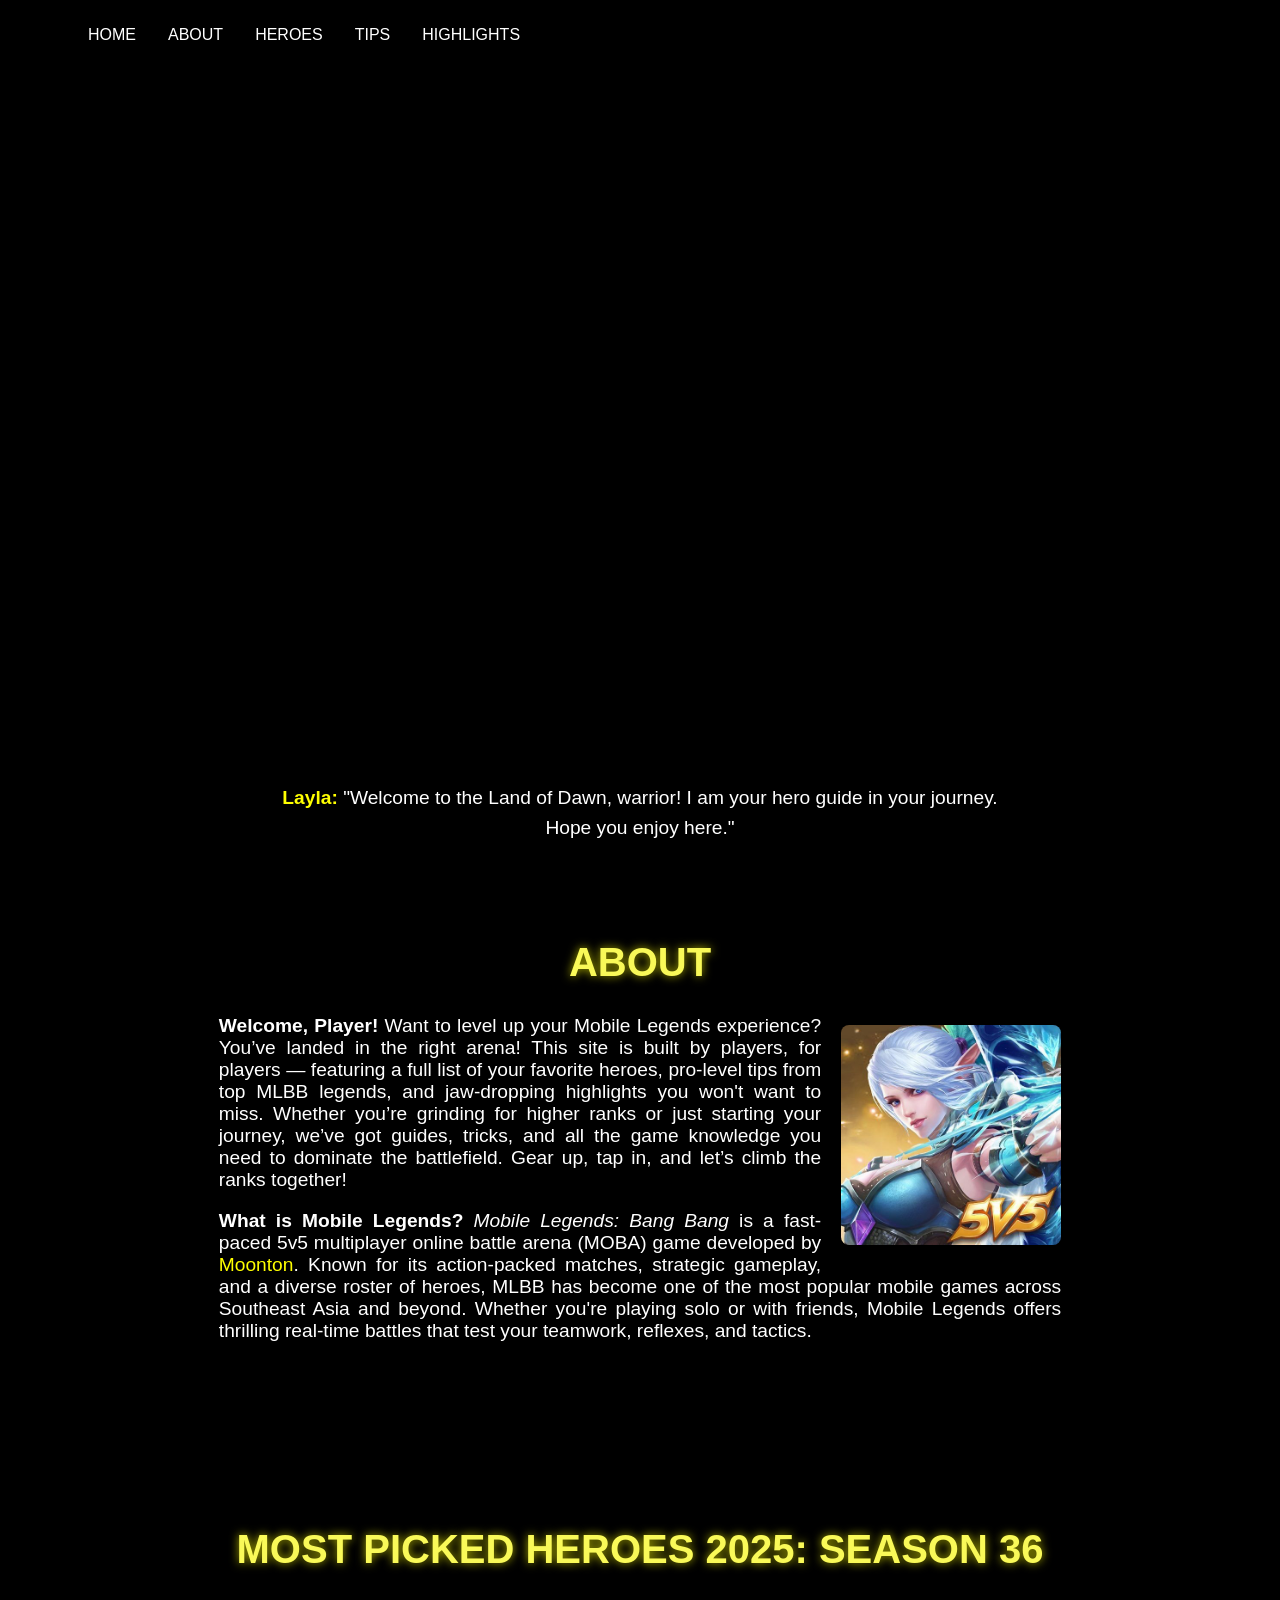
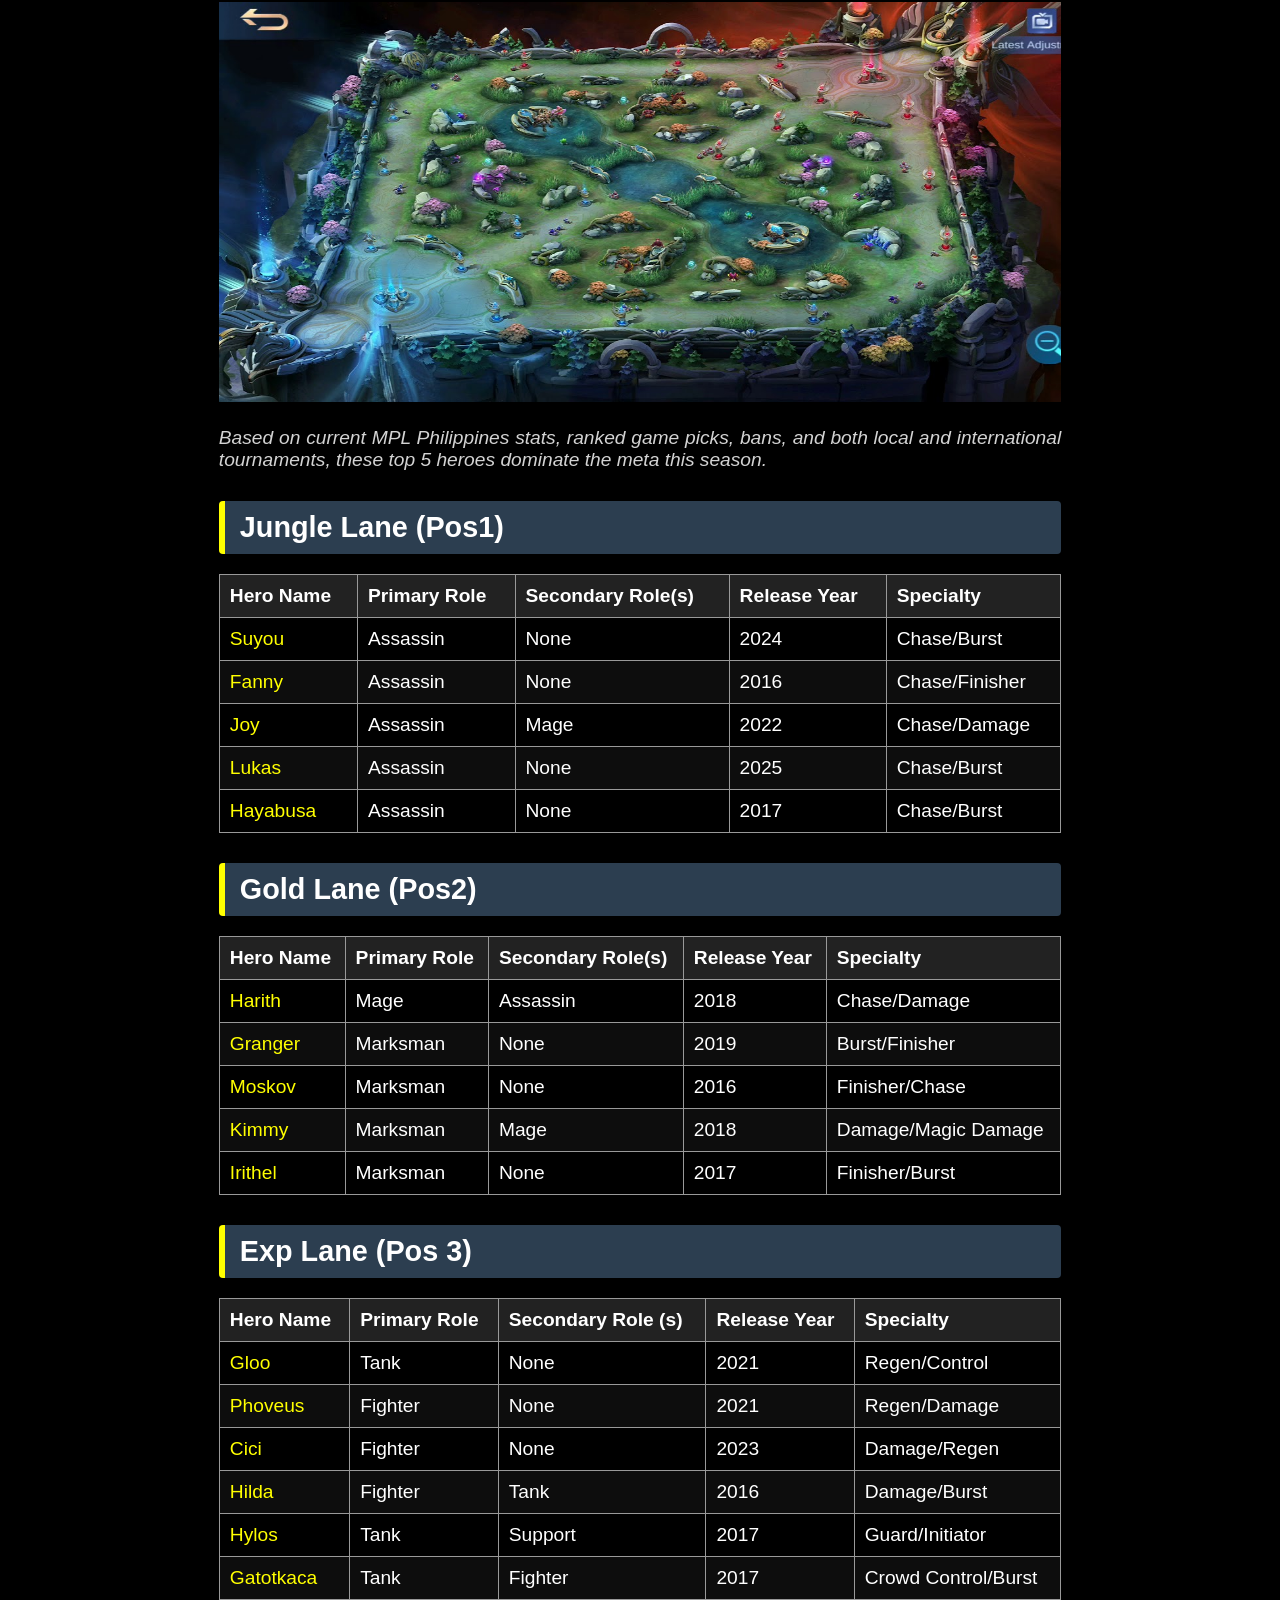
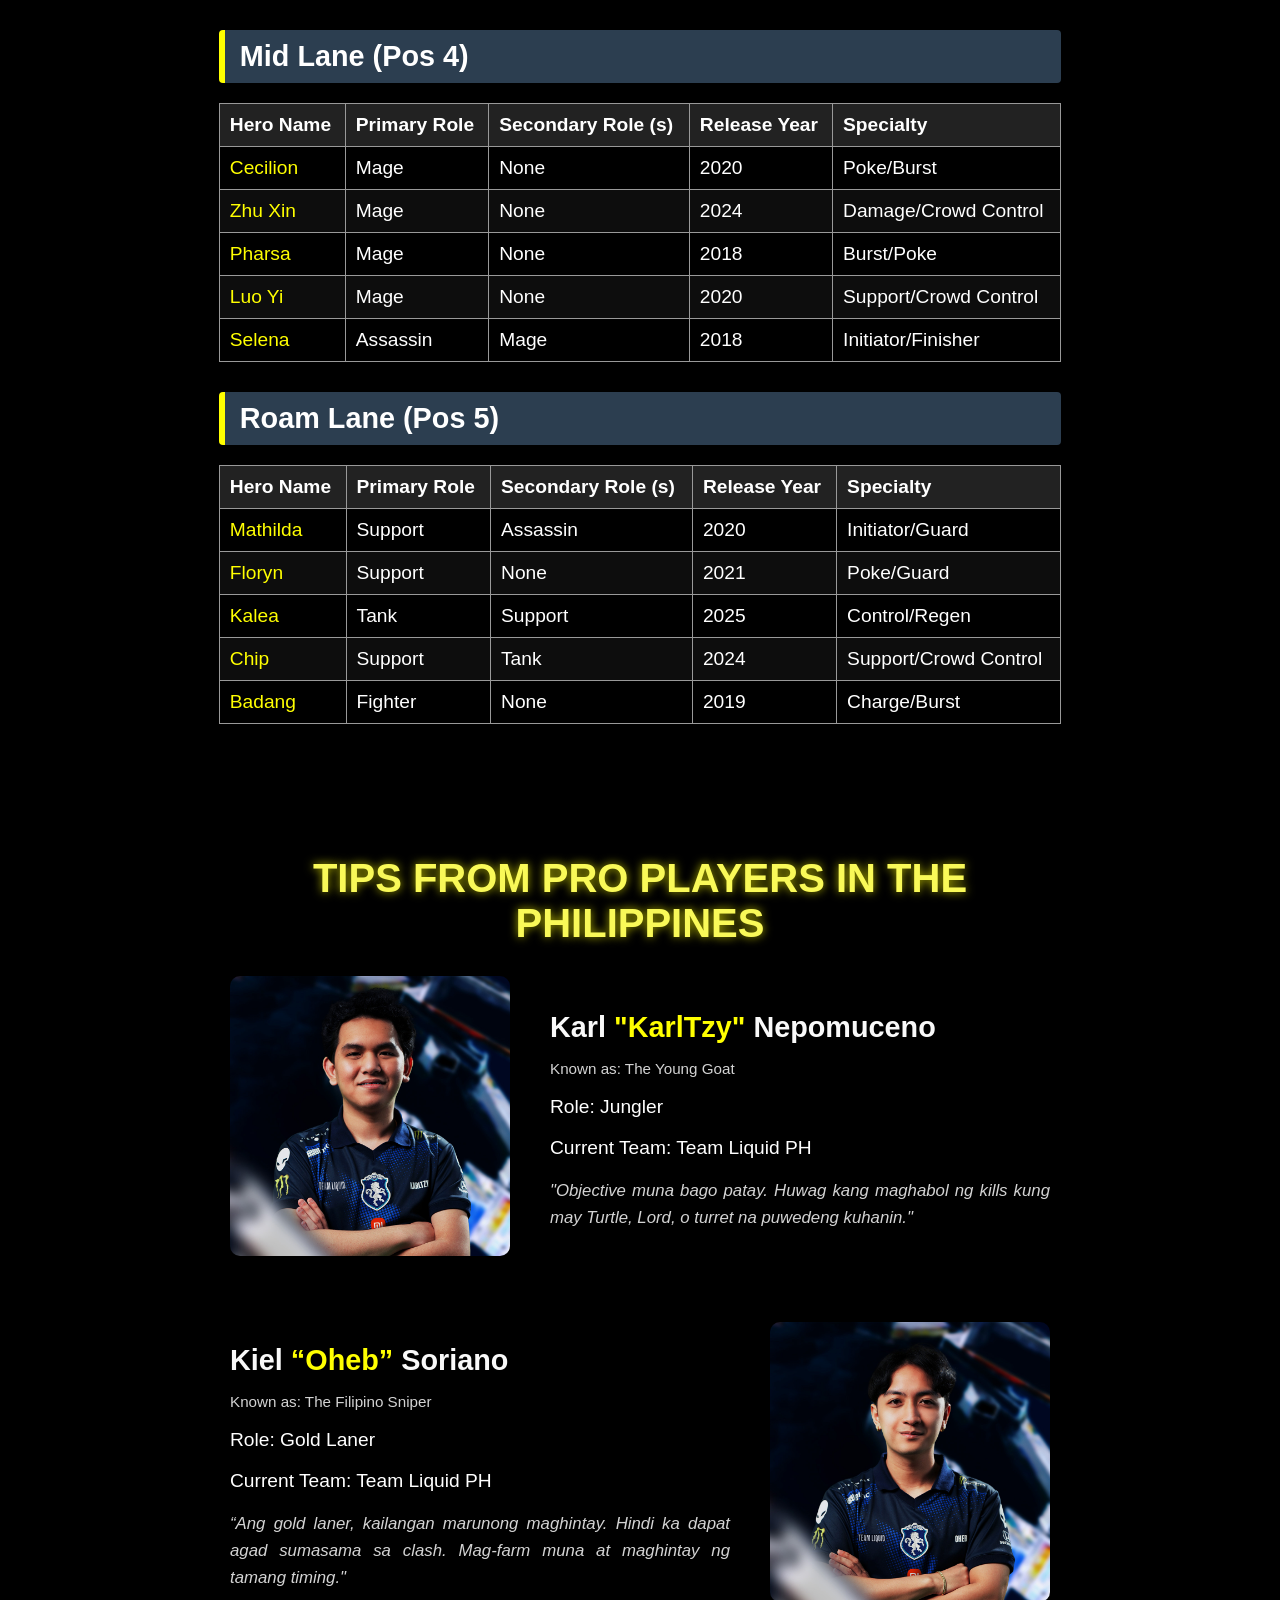
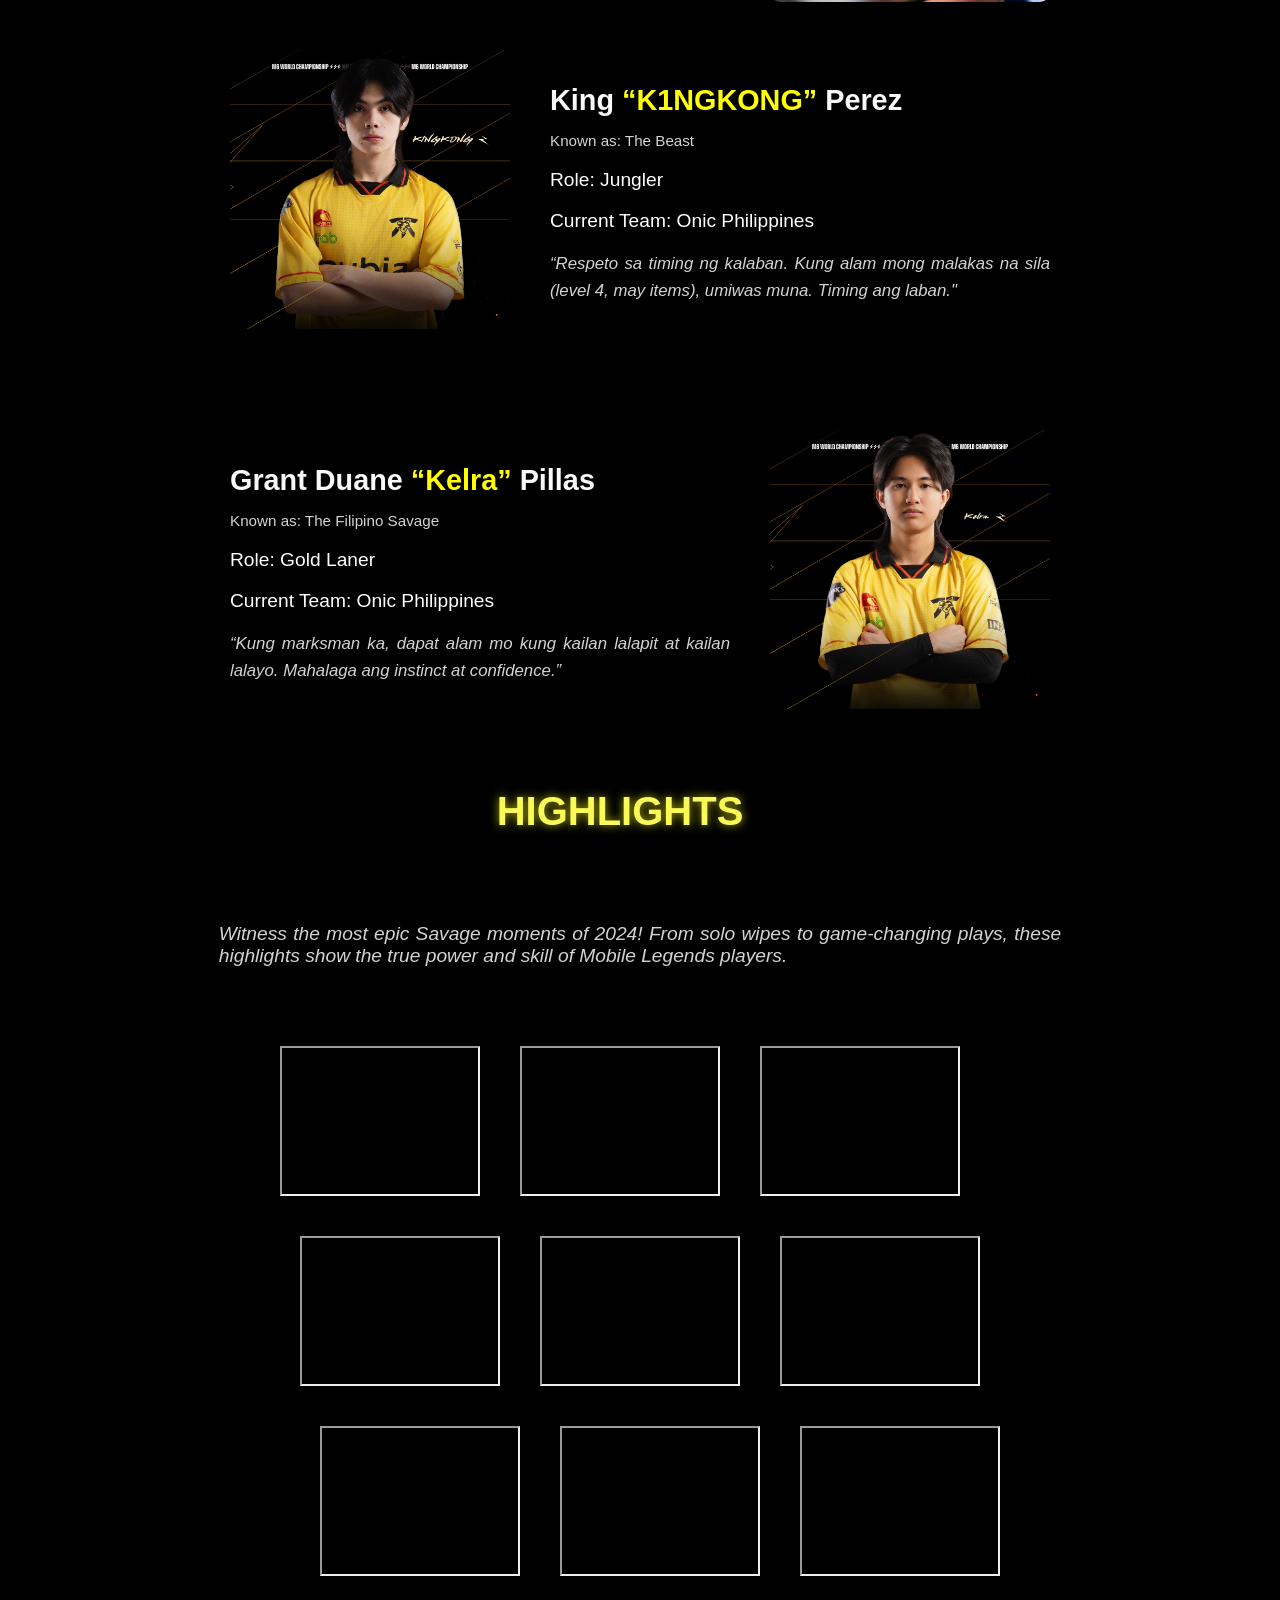
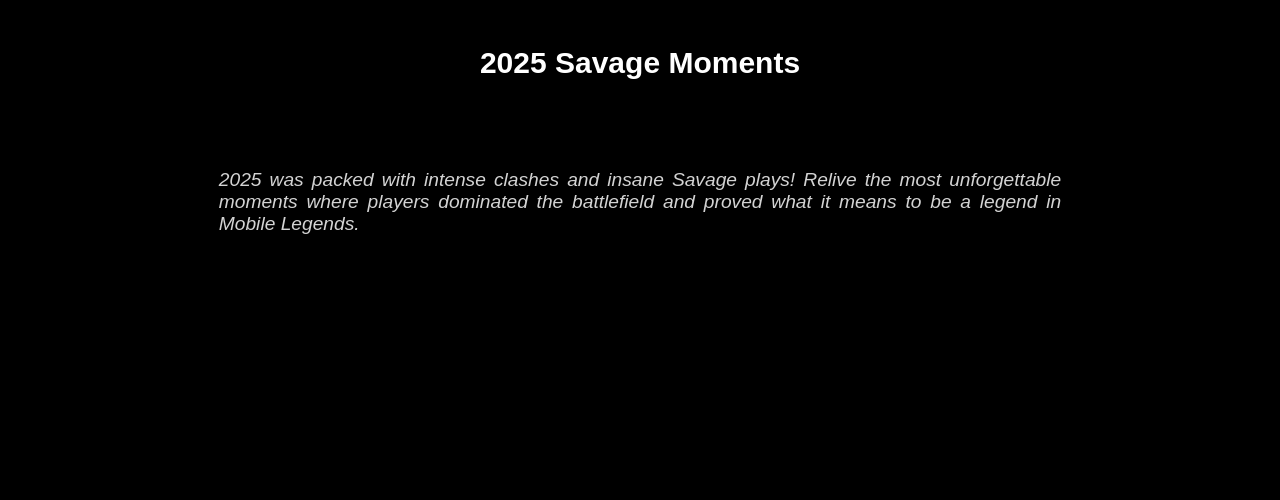
==== txt.html @ ee828324 "first commit" ====
<!DOCTYPE html>
  <html>
    <head>
        <title>MLBB FANWEB</title>
        <link rel="stylesheet" href="styles.css"/>
    </head>

</header>
<nav class="navbar">
  <div class="nav-container">
    
 
    <ul class="nav-links">
      <li><a href="#home">HOME</a></li>
      <li><a href="#about">ABOUT</a></li>
      <li><a href="#heroes">HEROES</a></li>
      <li><a href="#tips">TIPS</a></li>
      <li><a href="#highlights">HIGHLIGHTS</a></li>
    </ul>
  </div>
</nav>
</header>

    <body>
        
        <section id="home">
  <video autoplay muted loop id="bg-video">
    <source src="layla-mobile-legends.960x540.mp4" type="video/mp4">
  </video>

  <div class="layla-message">
      <p><strong>Layla:</strong> "Welcome to the Land of Dawn, warrior! I am your hero guide in your journey. Hope you enjoy here."</p>
    </div>
  </div>
</section>

        <section class="content-section container" id="about">
            <h2 class="section-header">ABOUT</h2>
            <p>
                <b>Welcome, Player!</b> Want to level up your Mobile Legends experience? 
                <img class="ml-logo" src="mllogo.jpg" alt="Logo">
                You’ve landed in the right arena! This site is built by players, for players — featuring a full list of your favorite heroes, pro-level tips from top MLBB legends,
                and jaw-dropping highlights you won't want to miss. Whether you’re grinding for higher ranks or just starting your journey, we’ve got guides, tricks, and all the game knowledge
                you need to dominate the battlefield. Gear up, tap in, and let’s climb the ranks together!
            </p>   

            <p>
                <b>What is Mobile Legends?</b> <em>Mobile Legends: Bang Bang</em> is a fast-paced 5v5 multiplayer online battle arena (MOBA) game developed by
                <a href="https://www.moonton.com/" target="_blank">Moonton</a>. Known for its action-packed matches, strategic gameplay, and a diverse roster of heroes, MLBB has become one of the most popular mobile games across Southeast Asia and beyond. Whether you're playing solo or with friends, Mobile Legends offers thrilling real-time battles that test your teamwork, reflexes, and tactics.
            </p>
        </section>

        <br>
       <br>
        <br>
        <br>
        <br>
        <br>
        <br>

          <section class="content-section container" id="heroes">
        <h2 class="section-header">Most Picked Heroes 2025: Season 36</h2>
        <img class="map-image" src="mlmap.jpg" alt="MLMAP">
        <p class="caption">Based on current MPL Philippines stats, ranked game picks, bans, and both local and international tournaments, these top 5 heroes dominate the meta this season.</p>

        <div class="lane-title">Jungle Lane (Pos1)</div>
        <table class="heroes-table">
            <thead>
                <tr>
                    <th>Hero Name</th>
                    <th>Primary Role</th>
                    <th>Secondary Role(s)</th>
                    <th>Release Year</th>
                    <th>Specialty</th>
                </tr>
            </thead>
            <tbody>
                <tr>
                    <td><a href="https://mobile-legends.fandom.com/wiki/Suyou" target="_blank">Suyou</a></td>
                    <td>Assassin</td>
                    <td>None</td>
                    <td>2024</td>
                    <td>Chase/Burst</td>
                </tr>
                <tr>
                    <td><a href="https://mobile-legends.fandom.com/wiki/Fanny" target="_blank">Fanny</a></td>
                    <td>Assassin</td>
                    <td>None</td>
                    <td>2016</td>
                    <td>Chase/Finisher</td>
                </tr>
                <tr>
                    <td><a href="https://mobile-legends.fandom.com/wiki/Joy" target="_blank">Joy</a></td>
                    <td>Assassin</td>
                    <td>Mage</td>
                    <td>2022</td>
                    <td>Chase/Damage</td>
                </tr>
                <tr>
                    <td><a href="https://mobile-legends.fandom.com/wiki/Ling" target="_blank">Lukas</a></td>
                    <td>Assassin</td>
                    <td>None</td>
                    <td>2025</td>
                    <td>Chase/Burst</td>
                </tr>
                <tr>
                    <td><a href="https://mobile-legends.fandom.com/wiki/Hayabusa" target="_blank">Hayabusa</a></td>
                    <td>Assassin</td>
                    <td>None</td>
                    <td>2017</td>
                    <td>Chase/Burst</td>
                </tr>
            </tbody>
        </table>

    <div class="container"></div>
    <div class="lane-title">Gold Lane (Pos2)</div>
    <table class="heroes-table">
    <thead>
        <tr>
            <th>Hero Name</th>
            <th>Primary Role</th>
            <th>Secondary Role(s)</th>
            <th>Release Year</th>
            <th>Specialty</th>
        </tr>
    </thead>
    <tbody>
        <tr>
            <td><a href="https://mobile-legends.fandom.com/wiki/Harith" target="_blank">Harith</a></td>
            <td>Mage</td>
            <td>Assassin</td>
            <td>2018</td>
            <td>Chase/Damage</td>
        </tr>
        <tr>
            <td><a href="https://mobile-legends.fandom.com/wiki/Granger" target="_blank">Granger</a></td>
            <td>Marksman</td>
            <td>None</td>
            <td>2019</td>
            <td>Burst/Finisher</td>
        </tr>
        <tr>
            <td><a href="https://mobile-legends.fandom.com/wiki/Moskov" target="_blank">Moskov</a></td>
            <td>Marksman</td>
            <td>None</td>
            <td>2016</td>
            <td>Finisher/Chase</td>
        </tr>
        <tr>
            <td><a href="https://mobile-legends.fandom.com/wiki/Kimmy" target="_blank">Kimmy</a></td>
            <td>Marksman</td>
            <td>Mage</td>
            <td>2018</td>
            <td>Damage/Magic Damage</td>
        </tr>
        <tr>
            <td><a href="https://mobile-legends.fandom.com/wiki/Irithel" target="_blank">Irithel</a></td>
            <td>Marksman</td>
            <td>None</td>
            <td>2017</td>
            <td>Finisher/Burst</td>
        </tr>
    </tbody>
    </table>

    <div class="container"></div>
    <div class="lane-title">Exp Lane (Pos 3)</div>
    <table class="heroes-table">
      <thead>
        <tr>
          <th>Hero Name</th>
          <th>Primary Role</th>
          <th>Secondary Role (s)</th>
          <th>Release Year</th>
          <th>Specialty</th>
        </tr>
      </thead>
      <tbody>
    <tr>
      <td><a href="https://mobile-legends.fandom.com/wiki/Gloo" target="_blank">Gloo</a></td>
      <td>Tank</td>
      <td>None</td>
      <td>2021</td>
      <td>Regen/Control</td>
    </tr>
    <tr>
      <td><a href="https://mobile-legends.fandom.com/wiki/Phoveus" target="_blank">Phoveus</a></td>
      <td>Fighter</td>
      <td>None</td>
      <td>2021</td>
      <td>Regen/Damage</td>
    </tr>
    <tr>
      <td><a href="https://mobile-legends.fandom.com/wiki/Cici" target="_blank">Cici</a></td>
      <td>Fighter</td>
      <td>None</td>
      <td>2023</td>
      <td>Damage/Regen</td>
    </tr>
    <tr>
      <td><a href="https://mobile-legends.fandom.com/wiki/Hilda" target="_blank">Hilda</a></td>
      <td>Fighter</td>
      <td>Tank</td>
      <td>2016</td>
      <td>Damage/Burst</td>
    </tr>
    <tr>
      <td><a href="https://mobile-legends.fandom.com/wiki/Hylos" target="_blank">Hylos</a></td>
      <td>Tank</td>
      <td>Support</td>
      <td>2017</td>
      <td>Guard/Initiator</td>
    </tr>
    <tr>
      <td><a href="https://mobile-legends.fandom.com/wiki/Gatotkaca" target="_blank">Gatotkaca</a></td>
      <td>Tank</td>
      <td>Fighter</td>
      <td>2017</td>
      <td>Crowd Control/Burst</td>
    </tr>
  </tbody>
  </table>

  <div clas="container"></div>
  <div class="lane-title">Mid Lane (Pos 4)</div>
    <table class="heroes-table">
    <thead>
        <tr>
          <th>Hero Name</th>
          <th>Primary Role</th>
          <th>Secondary Role (s)</th>
          <th>Release Year</th>
          <th>Specialty</th>
        </tr>
      </thead>
      <tbody>
    <tr>
      <td><a href="https://mobile-legends.fandom.com/wiki/Cecilion" target="_blank">Cecilion</a></td>
      <td>Mage</td>
      <td>None</td>
      <td>2020</td>
      <td>Poke/Burst</td>
    <tr>
        <td><a href="https://mobile-legends.fandom.com/wiki/Zhu Xin" target="_blank">Zhu Xin</a></td>
        <td>Mage</td>
        <td>None</td>
        <td>2024</td>
        <td>Damage/Crowd Control</td>
    </tr>
    <tr>
        <td><a href="https://mobile-legends.fandom.com/wiki/Pharsa" target="_blank">Pharsa</a></td>
        <td>Mage</td>
        <td>None</td>
        <td>2018</td>
        <td>Burst/Poke</td>
    </tr>
    <tr>
        <td><a href="https://mobile-legends.fandom.com/wiki/Luo Yi" target="_blank">Luo Yi</a></td>
        <td>Mage</td>
        <td>None</td>
        <td>2020</td>
        <td>Support/Crowd Control</td>
    </tr>
    <tr>
        <td><a href="https://mobile-legends.fandom.com/wiki/Selena" target="_blank">Selena</a></td>
        <td>Assassin</td>
        <td>Mage</td>
        <td>2018</td>
        <td>Initiator/Finisher</td>
    </tr>
 </tbody>
  </table>

     <div clas="container"></div>
  <div class="lane-title">Roam Lane (Pos 5)</div>
    <table class="heroes-table">
    <thead>
        <tr>
          <th>Hero Name</th>
          <th>Primary Role</th>
          <th>Secondary Role (s)</th>
          <th>Release Year</th>
          <th>Specialty</th>
        </tr>
      </thead>
      <tbody>
    <tr>
            <td><a href="https://mobile-legends.fandom.com/wiki/Mathilda" target="_blank">Mathilda</a></td>
            <td>Support</td>
            <td>Assassin</td>
            <td>2020</td>
            <td>Initiator/Guard</td>
        </tr>
        <tr>
            <td><a href="https://mobile-legends.fandom.com/wiki/Floryn" target="_blank">Floryn</a></td>
            <td>Support</td>
            <td>None</td>
            <td>2021</td>
            <td>Poke/Guard</td>
        </tr>
        <tr>
            <td><a href="https://mobile-legends.fandom.com/wiki/Kalea" target="_blank">Kalea</a></td>
            <td>Tank</td>
            <td>Support</td>
            <td>2025</td>
            <td>Control/Regen</td>
        </tr>
        <tr>
            <td><a href="https://mobile-legends.fandom.com/wiki/Chip" target="_blank">Chip</a></td>
            <td>Support</td>
            <td>Tank</td>
            <td>2024</td>
            <td>Support/Crowd Control</td>
        </tr>
        <tr>
            <td><a href="https://mobile-legends.fandom.com/wiki/Badang" target="_blank">Badang</a></td>
            <td>Fighter</td>
            <td>None</td>
            <td>2019</td>
            <td>Charge/Burst</td>
        </tr>
         </tbody>
         </table>
  </section>

  <br>
    <br>
       <br>
         <br>

    <section class="content-section container" id="tips">
  <h2 class="section-header">Tips from Pro Players in the Philippines</h2>
  <div class="pro-tip-item">

    <img src="karltzy.jpg" alt="KarlTzy" class="pro-img">
    <div class="pro-text">
      <h3>Karl<a href="https://www.facebook.com/liquidkarltzy" target=_blank> "KarlTzy"</a> Nepomuceno</h3>
      <p class="player-title">Known as: The Young Goat</p>
      <p class="player-role">Role: Jungler</p>
      <p class="player-team">Current Team: Team Liquid PH</p>
      <p class="player-tip">"Objective muna bago patay. Huwag kang maghabol ng kills kung may Turtle, Lord, o turret na puwedeng kuhanin."</p>
    </div>
  </div>

  <div class="pro-tip-item reverse">
    <img src="oheb.jpg" alt="Oheb" class="pro-img">
    <div class="pro-text">
      <h3>Kiel<a href="https://www.facebook.com/OhebOfficial" target=_blank> “Oheb” </a>Soriano</h3>
      <p class="player-title">Known as: The Filipino Sniper</p>
      <p class="player-role">Role: Gold Laner</p>
      <p class="player-team">Current Team: Team Liquid PH</p>
      <p class="player-tip">“Ang gold laner, kailangan marunong maghintay. Hindi ka dapat agad sumasama sa clash. Mag-farm muna at maghintay ng tamang timing."</p>
  </div>

  <div class="pro-tip-item">
    <img src="kingkong.jpg" alt="Kingkong" class="pro-img">
    <div class="pro-text">
      <h3>King<a href="https://www.facebook.com/k1ngkongofficial" target=_blank> “K1NGKONG”</a> Perez </h3>
      <p class="player-title">Known as: The Beast</p>
      <p class="player-role">Role: Jungler</p>
      <p class="player-team">Current Team: Onic Philippines</p>
      <p class="player-tip">“Respeto sa timing ng kalaban. Kung alam mong malakas na sila (level 4, may items), umiwas muna. Timing ang laban."</p>
    </div>
  </div>

  <div class="pro-tip-item reverse">
    <img src="kelra.jpg" alt="Kelra" class="pro-img">
    <div class="pro-text">
      <h3>Grant Duane<a href="https://www.facebook.com/heykelraaaaa" target=_blank> “Kelra”</a>  Pillas</h3>
      <p class="player-title">Known as: The Filipino Savage</p>
      <p class="player-role">Role: Gold Laner</p>
      <p class="player-team">Current Team: Onic Philippines</p>
      <p class="player-tip">“Kung marksman ka, dapat alam mo kung kailan lalapit at kailan lalayo. Mahalaga ang instinct at confidence.”</p>
 </div>


  <br>
    <br>
      <br>
        <br>
         <br>

         <h2 class="section-header">Highlights</h2>

      <div class="Moments">
        <p>Witness the most epic Savage moments of 2024! From solo wipes to game-changing plays, 
          these highlights show the true power and skill of Mobile Legends players.</p>
      </div>

        <br>
        <br>
        <br>

        <iframe width="200" height="150" src="https://www.youtube.com/embed/DH9eYGKSNMI?si=dvySQfV7_ftWfWqw"></iframe>
        <iframe width="200" height="150" src="https://www.youtube.com/embed/Z2PN4pejt68?si=2FEbzFgsz_WwOYsd"></iframe>
        <iframe width="200" height="150" src="https://www.youtube.com/embed/XMQzkPBr2c4?si=EocUmKgEYHdBNP6d"></iframe>
        <iframe width="200" height="150" src="https://www.youtube.com/embed/eXEVvHEkzlY?si=59hiQvZ9GmBuD2_C"></iframe>
        <iframe width="200" height="150" src="https://www.youtube.com/embed/HryIkxijgDU?si=1A5p7-YWEWvTwtyA"></iframe>
        <iframe width="200" height="150" src="https://www.youtube.com/embed/I6Yrt_C1ECw?si=vZXblDYWaI2pOko1"></iframe>
        <iframe width="200" height="150" src="https://www.youtube.com/embed/OwqYNW3klHE?si=hydeoAjkyUP2_hDs"></iframe>
        <iframe width="200" height="150" src="https://www.youtube.com/embed/tdV7wvT6nj4?si=6IpOu78l9paoGBbz"></iframe>
        <iframe width="200" height="150" src="https://www.youtube.com/embed/qaMCSoGvZfE?si=dENSeKaS-bI8UHdc"></iframe>
        
        <br>
        <br>
        <br>

        <div class="savage-moments2">
          <p><strong>2025 Savage Moments</p></strong></div>

        <div class= "Moments2">
          <p>2025 was packed with intense clashes and insane Savage plays! Relive the most
            unforgettable moments where players dominated the battlefield and proved what it means to be a legend in Mobile Legends.</p>
          </div>

        <br>
        <br>
        <br>

     </section>
    </body>   
  </div>
</html>
---- styles.css ----
* {
  box-sizing: border-box;
}

html {
  background-color: black;
}

body {
  margin: 0;
  padding: 0;
  color: white;
  font-family: 'Segoe UI', Tahoma, Geneva, Verdana, sans-serif;
}

a {
  color: yellow;
  text-decoration: none;
 }
 
    a:hover {
      color: red;
    }

.content-section {
    margin: 1em;
    text-align: justify;
    max-width: 1200px;
    padding: 0.2rem;
}

.container {
    max-width: 900px;
    margin: 0 auto;
    padding: 0 1.5em;
    font-size: larger;
}

.section-header {
  font-size: 2.5rem;
  font-weight: bold;
  text-transform: uppercase;
  color: rgb(249, 249, 88);
  text-align: center;
  margin: 40px 0 20px;
  position: relative;
  padding-bottom: 10px;
  text-shadow: 0 0 10px rgba(255, 255, 0, 0.7);
}

.ml-logo {
    float: right;
    width: 220px;
    height: auto;
    margin: 10px 0 10px 20px;
    border-radius: 8px;
}

.about-flex {
    display: flex;
    align-items: flex-start;
    gap: 20px;
}

.about-flex p {
    flex: 1;
}

.caption {
    font-size: 1em;
    color: lightgray;
    font-style: italic;
    margin-bottom: 20px;
} 

.heroes-table {
    width: 100%;
    border-collapse: collapse;
    margin: 20px 0;
    color: white;
}

.heroes-table th,
.heroes-table td {
    border: 1px solid #999;
    padding: 10px;
    text-align: left;
}

.heroes-table th {
    background-color: #222;
    color: #fff;
}

.heroes-table tr:nth-child(even) {
    background-color: rgba(255, 255, 255, 0.05);
}

.lane-title {
    font-size: 1.8rem;
    font-weight: bold;
    color: #ffff;
    background-color: #2c3e50;
    padding: 10px 15px;
    margin: 30px 0 10px;
    border-left: 6px solid yellow;
    border-radius: 4px;
    box-shadow: 0 2px 6px rgba(0,0,0,0.2);
}

.map-image {
    background-image: url("mlmap.jpg");
    background-color: rgba(0, 0, 0, 0.6);
    background-blend-mode: multiply;
    background-size: cover;
    background-position: center;
    background-repeat: no-repeat;
    height: 400px;
    width: 100%;
}

#home {
  position: relative;
  height: 100vh;
  overflow: hidden;
  padding-top: 80px;
}

#bg-video {
  position: absolute;
  top: 0;
  left: 0;
  width: 100%;
  height: 100%;
  object-fit: fill;
  z-index: -1;
}

.game-name {
  position: absolute;
  top: 35%;
  width: 100%;
  text-align: center;
  font-size: 3.5rem;
  font-weight: bold;
  color: white;
  text-shadow: 2px 2px 8px rgba(0, 0, 0, 0.7);
  z-index: 2;
}

.layla-message {
  position: absolute;
  bottom: 2rem;
  left: 50%;
  transform: translateX(-50%);
  width: 90%;
  max-width: 800px;
  text-align: center;
  background: rgba(0, 0, 0, 0.7);
  backdrop-filter: blur(10px);
  padding: 1.5rem;
  border-radius: 12px;
  box-shadow: 0 4px 6px rgba(0, 0, 0, 0.2);
}

.layla-message p {
  margin: 0;
  font-size: 1.2rem;
  line-height: 1.6;
  color: white;
}

.layla-message strong {
  color: yellow;
}

.pro-tips-section {
  background-color: #111;
  color: white;
  padding: 60px 20px;
}

.pro-tip-item {
  display: flex;
  align-items: center;
  justify-content: center;
  gap: 40px;
  margin-bottom: 60px;
  flex-wrap: wrap;
}

.pro-tip-item.reverse {
  flex-direction: row-reverse;
}

.pro-img {
  width: 280px;
  height: 280px;
  object-fit: cover;
  border-radius: 10px;
  box-shadow: 0 4px 8px rgba(0,0,0,0.6);
}

.pro-text {
  max-width: 500px;
}

.pro-text h3 {
  font-size: 1.8rem;
  margin-bottom: 10px;
  color: #f9f9f9;
}

.player-title,
.player-role
.player-team {
  font-size: 0.95rem;
  color: lightgray;
  margin-bottom: 10px;
}

.player-tip {
  font-size: 1.05rem;
  font-style: italic;
  line-height: 1.6;
  color: lightgrey;
}

.savage-moments {
font-size: 30px;
text-align: center;
font-weight: bold;
color: white;
}

.Moments {
    font-size: 1em;
            color: lightgray;
            font-style: italic;
            margin-bottom: 20px;
}


.savage-moments2 {
    font-size: 30px;
    text-align: center;
    font-weight: bold;
    color: #ffff;
    }


.Moments2 {
        font-size: 1em;
                color: lightgray;
                font-style: italic;
                margin-bottom: 20px;
}

.navbar {
  background-color: none;
  position: fixed;
  top: 0;
  width: 100%;
  z-index: 100;
  text-shadow: black;
}

.nav-container {
  max-width: 1200px;
  margin: 0 auto;
  padding: 0 2em;
  display: flex;
  justify-content: space-between;
  align-items: center;
  height: 70px;
}

.nav-links {
  list-style: none;
  display: flex;
  margin: 0;
  padding: 0;
}

.nav-links li {
  padding: 0 1em;
  position: relative;
}

.nav-links li a {
  color: #fff;
  text-decoration: none;
  font-weight: 500;
  transition: color 0.3s;
}

.nav-links li a:hover {
  color: #FFD700;
}
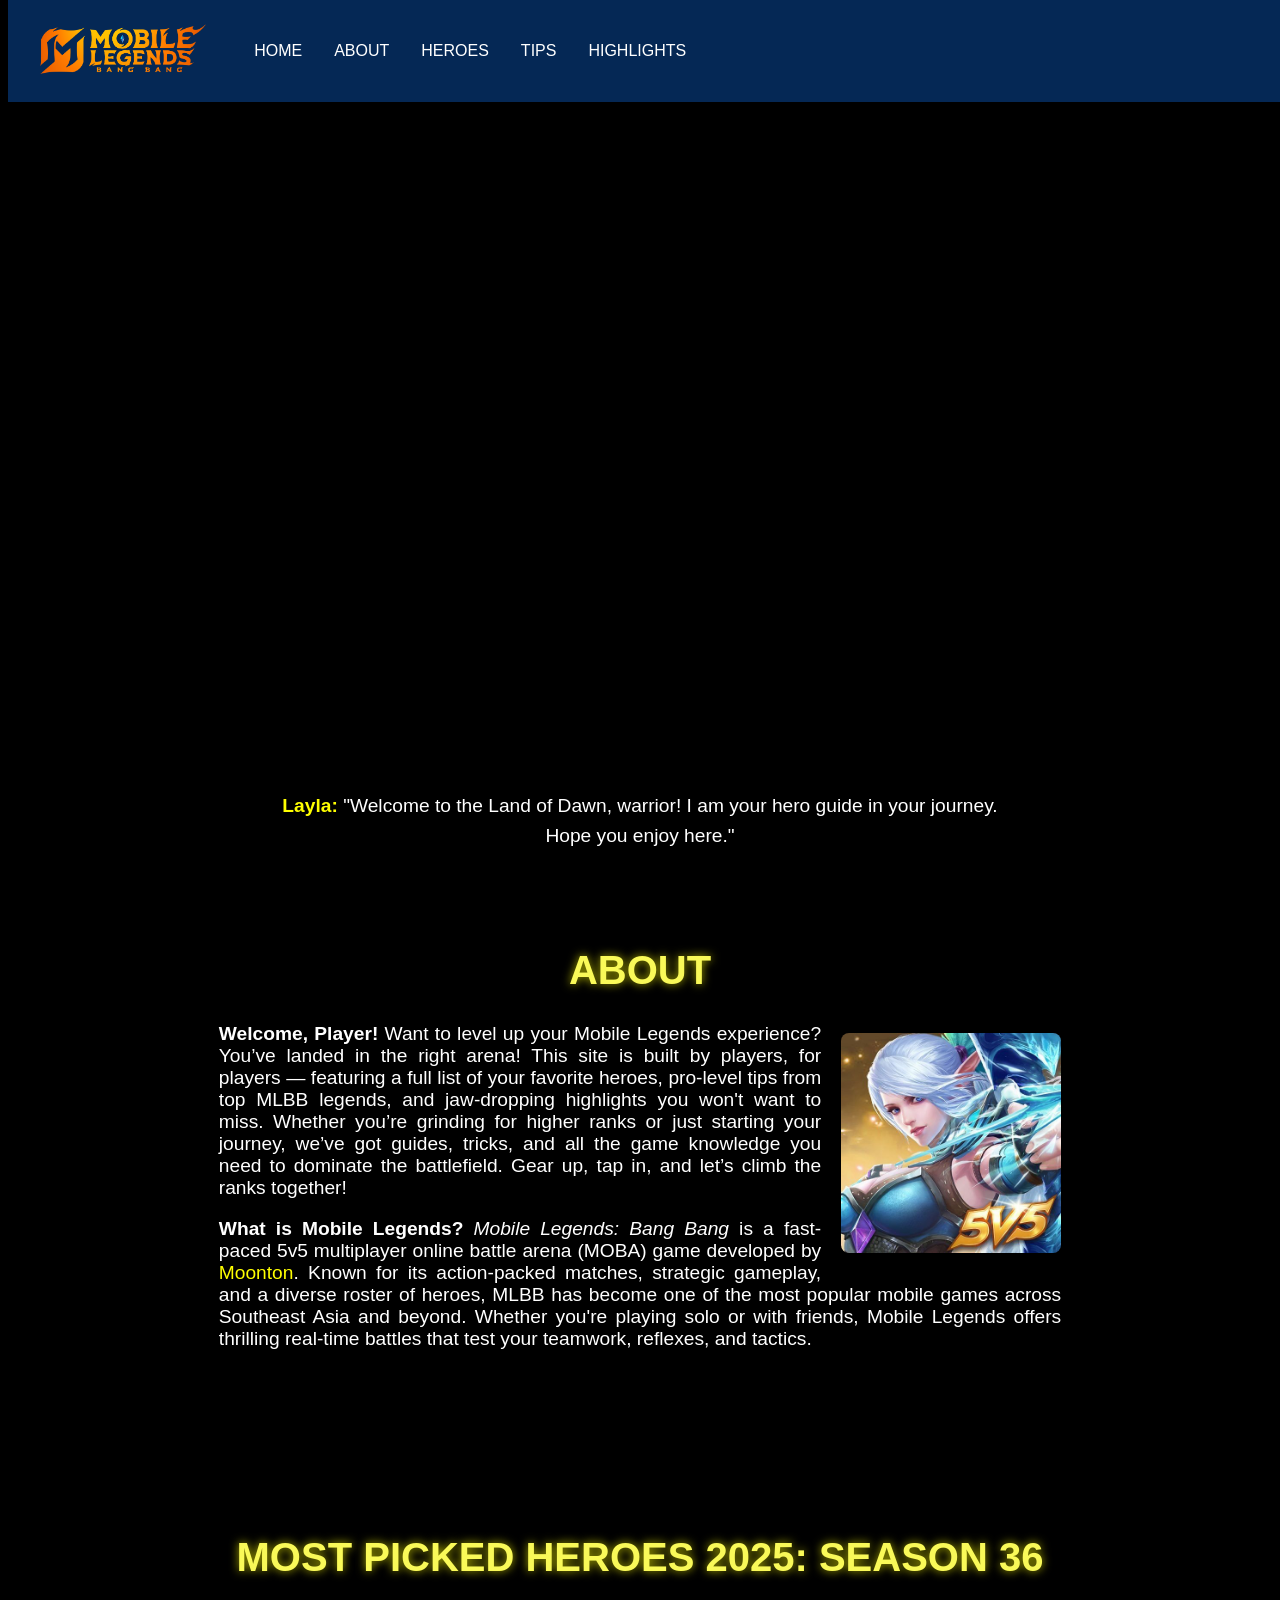
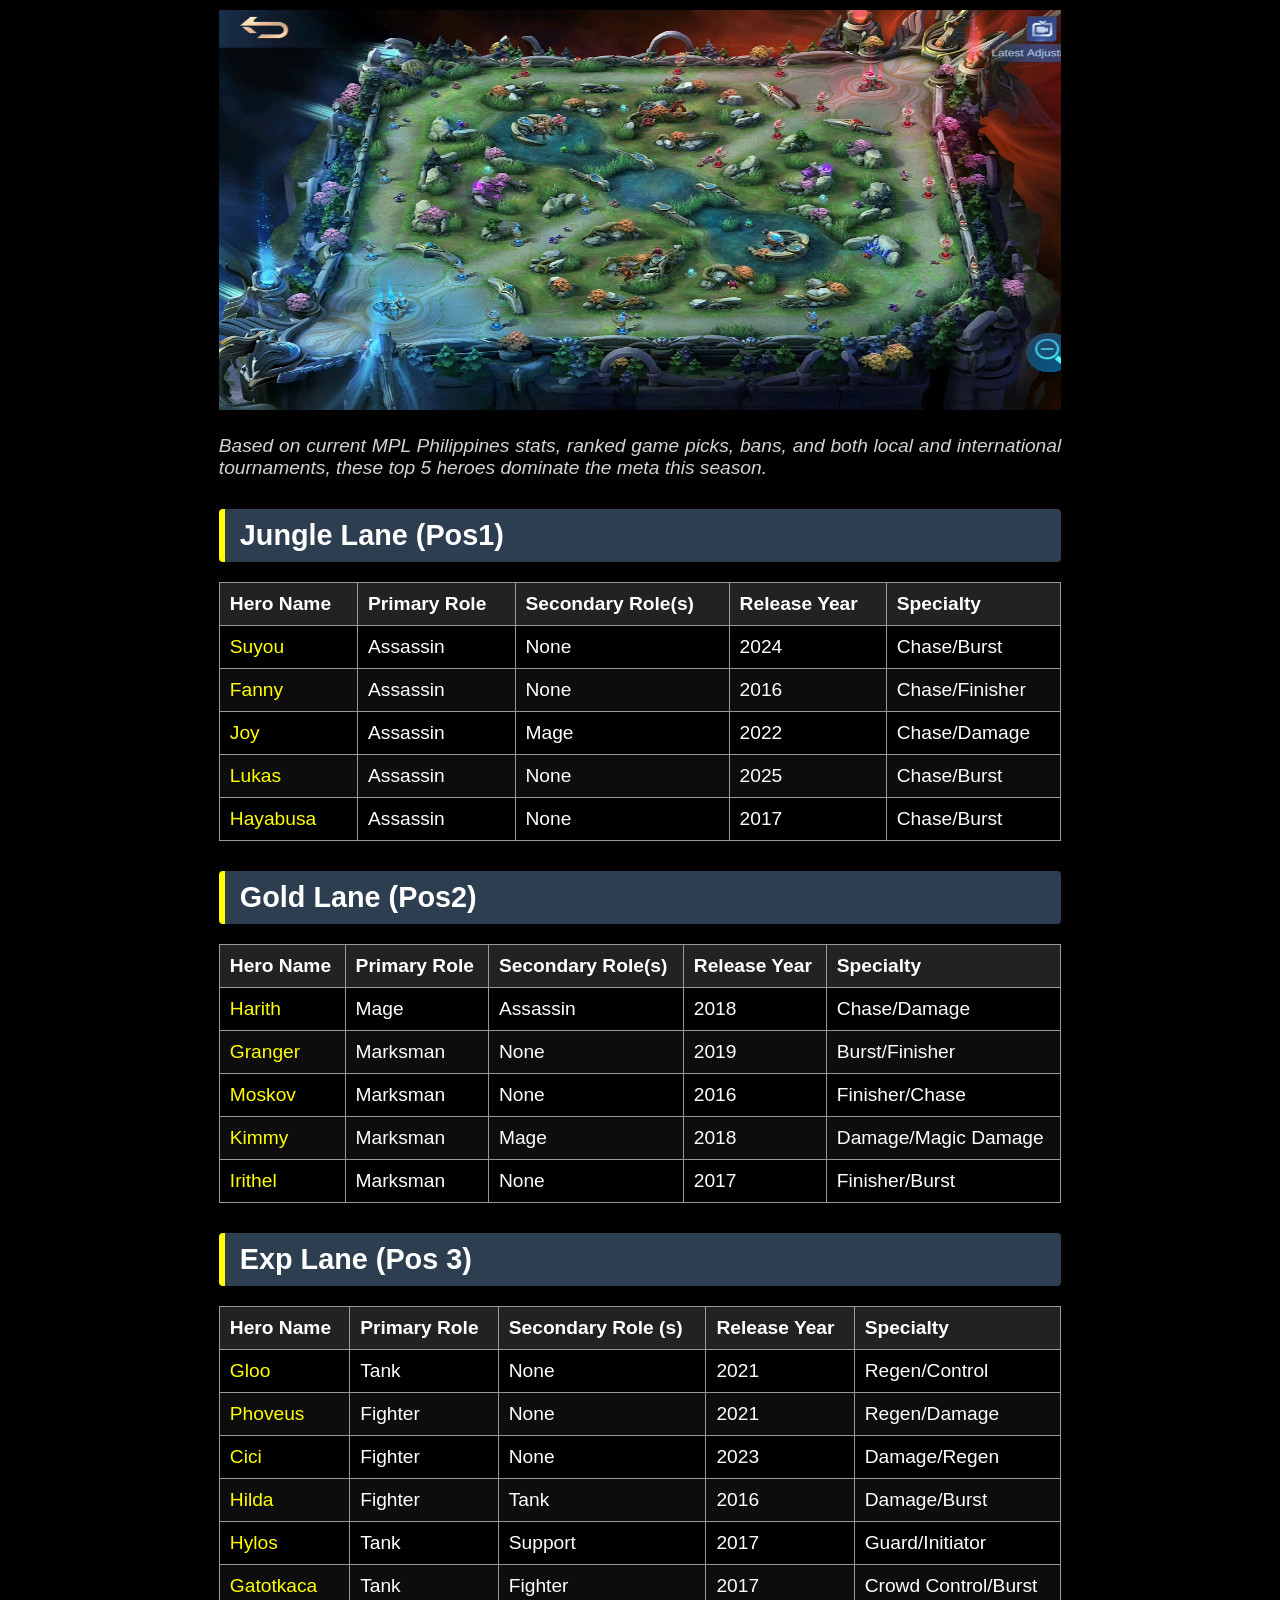
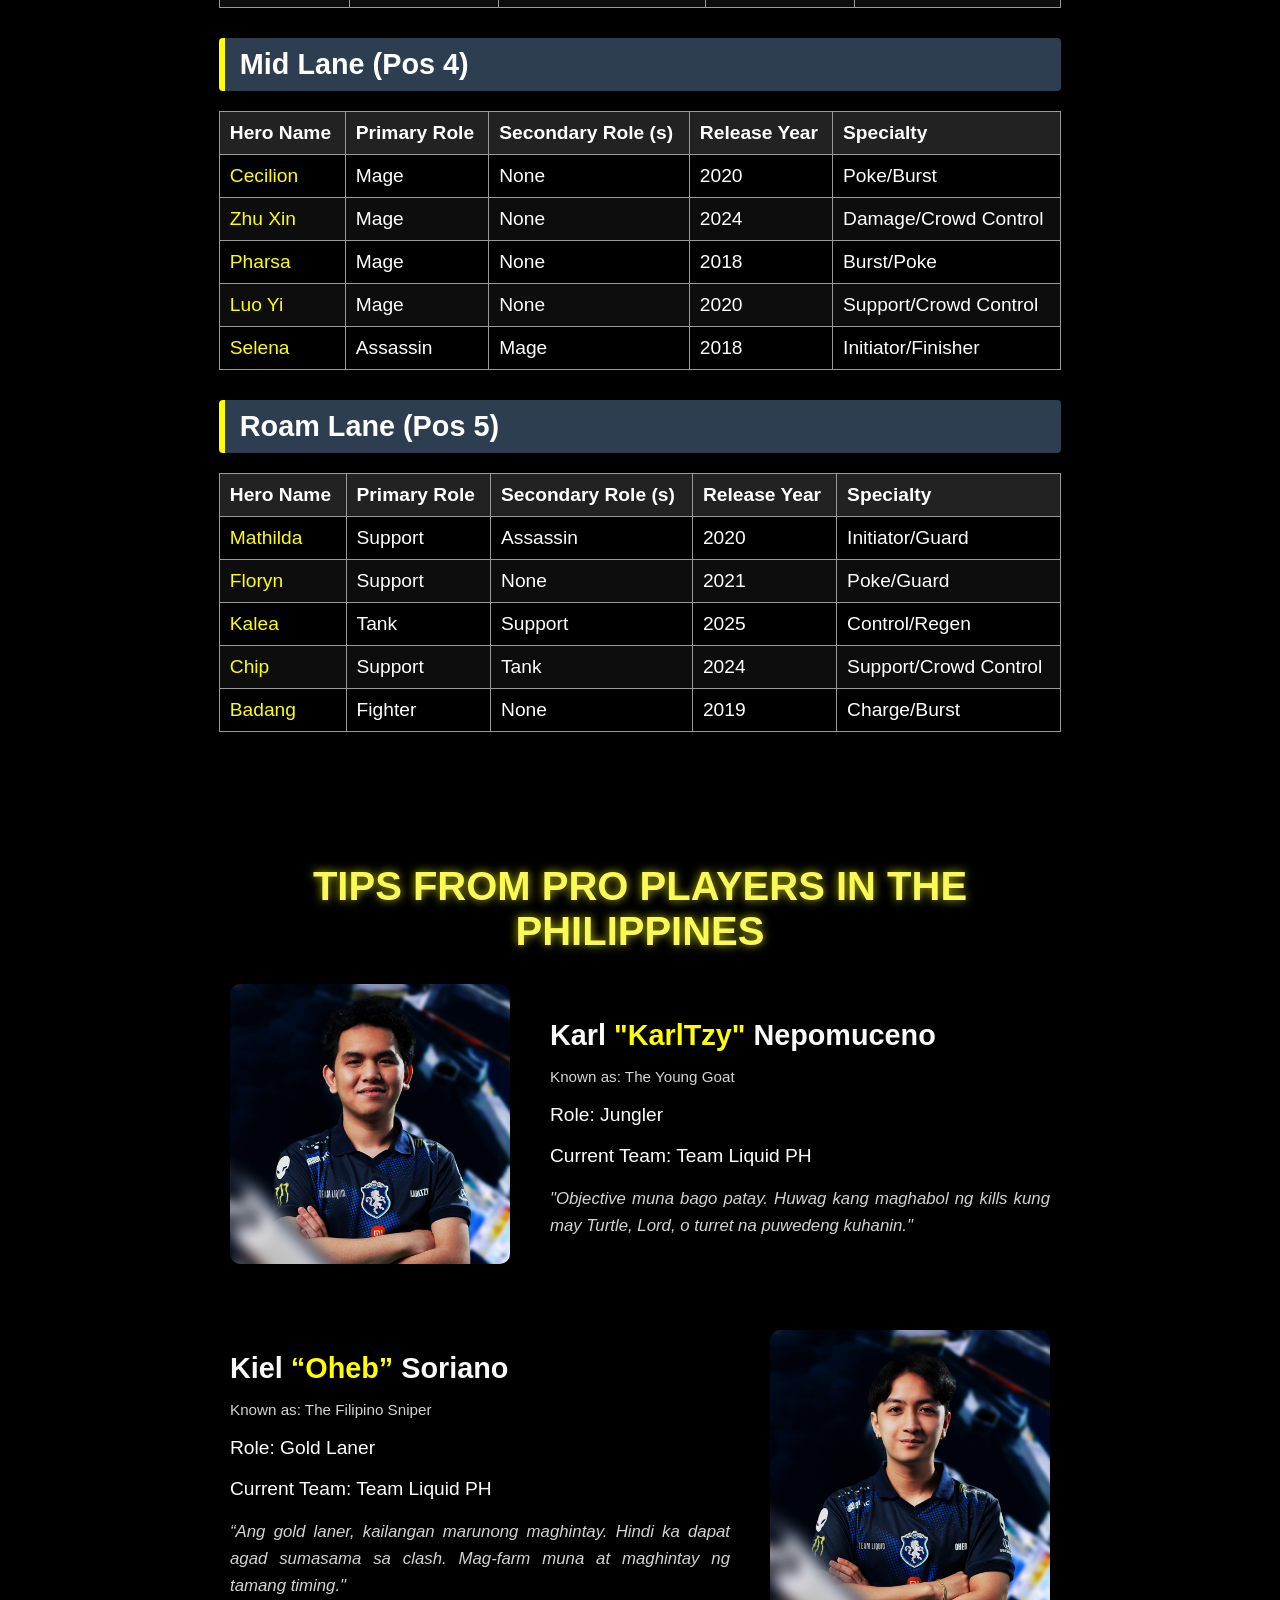
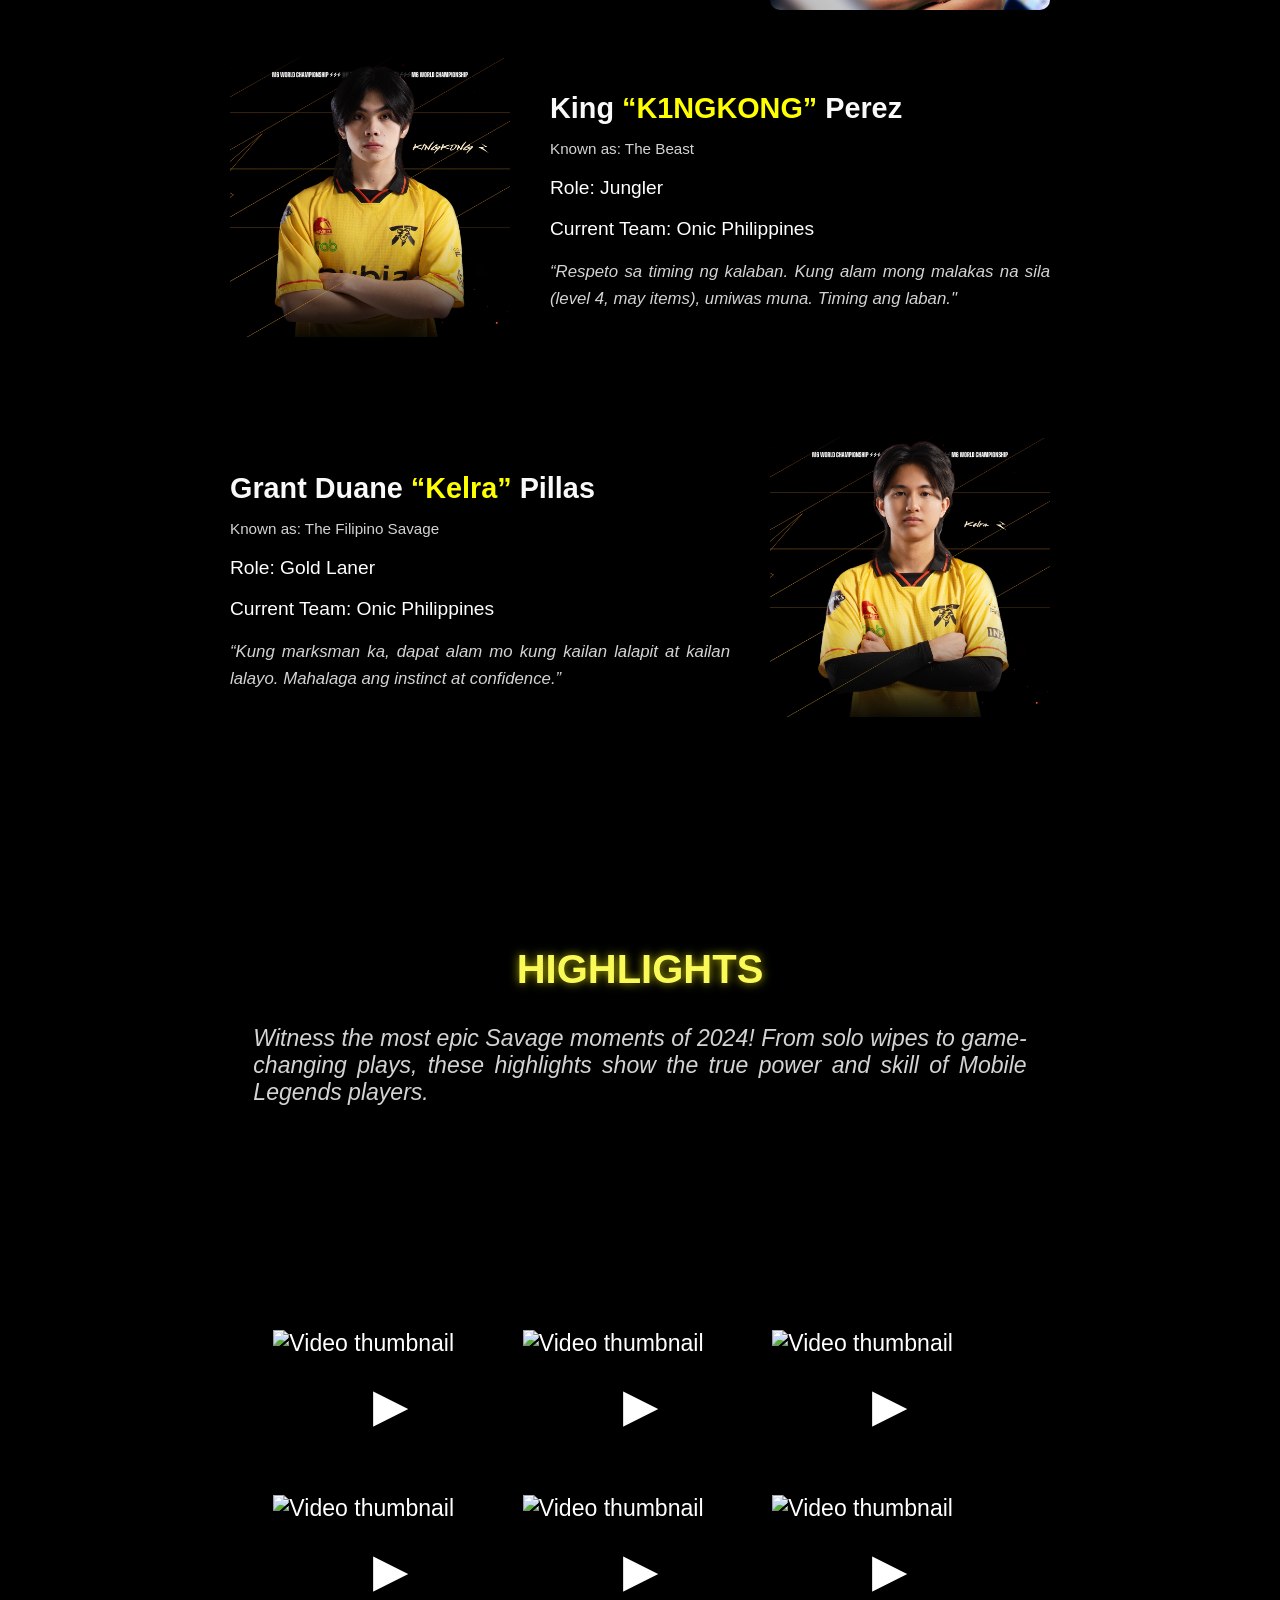
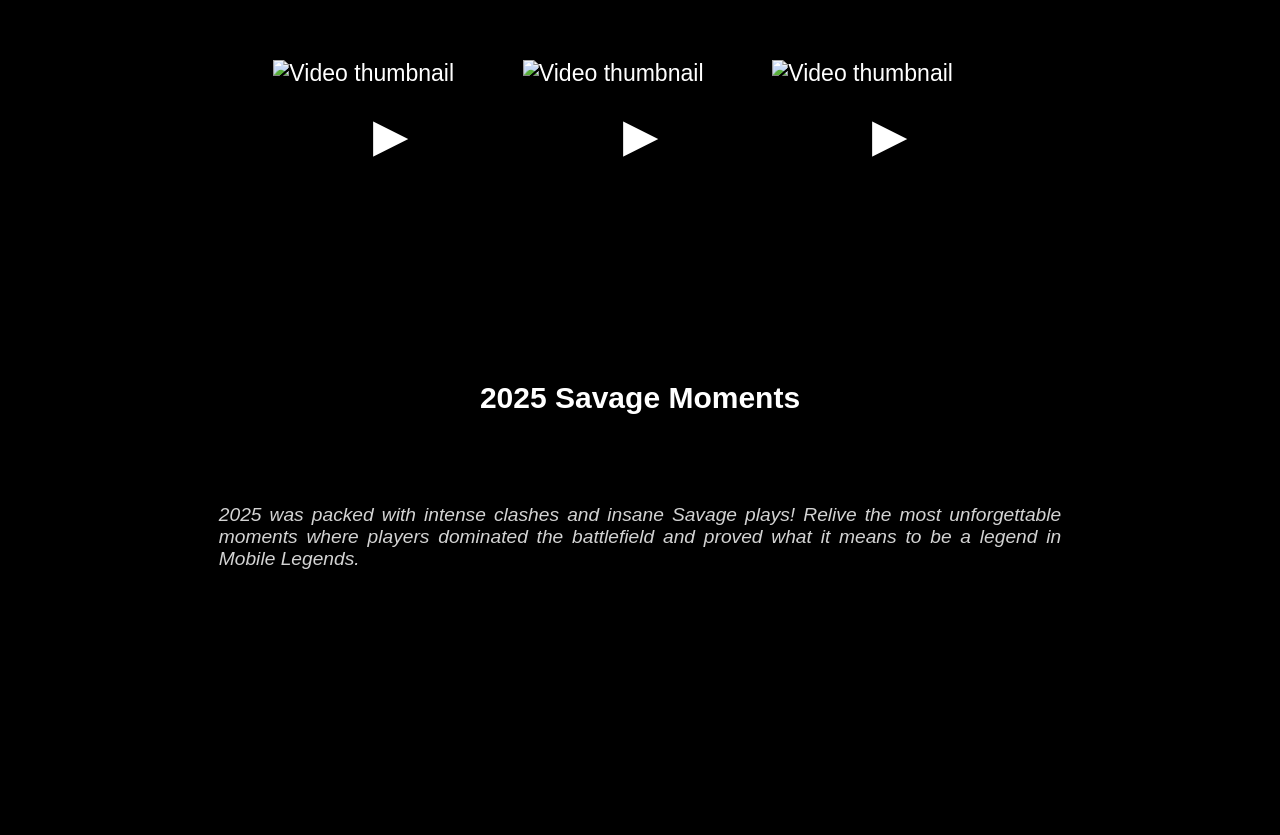
==== commit 689e9856: "`Added responsive navigation bar, video gallery, and popup functionality`" ====
--- a/txt.html
+++ b/txt.html
@@ -5,11 +5,11 @@
         <link rel="stylesheet" href="styles.css"/>
     </head>
 
-</header>
-<nav class="navbar">
-  <div class="nav-container">
-    
- 
+<header id="navbar">
+  <nav class="navbar">
+    <div class="logo-container">
+      <img src="mlbb-logo.png" alt="MLBB Logo" class="logo" />
+    </div>
     <ul class="nav-links">
       <li><a href="#home">HOME</a></li>
       <li><a href="#about">ABOUT</a></li>
@@ -17,9 +17,9 @@
       <li><a href="#tips">TIPS</a></li>
       <li><a href="#highlights">HIGHLIGHTS</a></li>
     </ul>
-  </div>
-</nav>
+  </nav>
 </header>
+
 
     <body>
         
@@ -380,6 +380,7 @@
       <br>
         <br>
          <br>
+        <section class="content-section container" id="highlights">
 
          <h2 class="section-header">Highlights</h2>
 
@@ -392,20 +393,51 @@
         <br>
         <br>
 
-        <iframe width="200" height="150" src="https://www.youtube.com/embed/DH9eYGKSNMI?si=dvySQfV7_ftWfWqw"></iframe>
-        <iframe width="200" height="150" src="https://www.youtube.com/embed/Z2PN4pejt68?si=2FEbzFgsz_WwOYsd"></iframe>
-        <iframe width="200" height="150" src="https://www.youtube.com/embed/XMQzkPBr2c4?si=EocUmKgEYHdBNP6d"></iframe>
-        <iframe width="200" height="150" src="https://www.youtube.com/embed/eXEVvHEkzlY?si=59hiQvZ9GmBuD2_C"></iframe>
-        <iframe width="200" height="150" src="https://www.youtube.com/embed/HryIkxijgDU?si=1A5p7-YWEWvTwtyA"></iframe>
-        <iframe width="200" height="150" src="https://www.youtube.com/embed/I6Yrt_C1ECw?si=vZXblDYWaI2pOko1"></iframe>
-        <iframe width="200" height="150" src="https://www.youtube.com/embed/OwqYNW3klHE?si=hydeoAjkyUP2_hDs"></iframe>
-        <iframe width="200" height="150" src="https://www.youtube.com/embed/tdV7wvT6nj4?si=6IpOu78l9paoGBbz"></iframe>
-        <iframe width="200" height="150" src="https://www.youtube.com/embed/qaMCSoGvZfE?si=dENSeKaS-bI8UHdc"></iframe>
-        
-        <br>
-        <br>
-        <br>
-
+ <div class="video-gallery">
+    <div class="video-thumb" data-video="DH9eYGKSNMI">
+      <img src="https://img.youtube.com/vi/DH9eYGKSNMI/hqdefault.jpg" alt="Video thumbnail">
+    </div>
+    <div class="video-thumb" data-video="Z2PN4pejt68">
+      <img src="https://img.youtube.com/vi/Z2PN4pejt68/hqdefault.jpg" alt="Video thumbnail">
+    </div>
+    <div class="video-thumb" data-video="XMQzkPBr2c4">
+      <img src="https://img.youtube.com/vi/XMQzkPBr2c4/hqdefault.jpg" alt="Video thumbnail">
+    </div>
+    <div class="video-thumb" data-video="eXEVvHEkzlY">
+      <img src="https://img.youtube.com/vi/eXEVvHEkzlY/hqdefault.jpg" alt="Video thumbnail">
+    </div>
+    <div class="video-thumb" data-video="HryIkxijgDU">
+      <img src="https://img.youtube.com/vi/HryIkxijgDU/hqdefault.jpg" alt="Video thumbnail">
+    </div>
+    <div class="video-thumb" data-video="I6Yrt_C1ECw">
+      <img src="https://img.youtube.com/vi/I6Yrt_C1ECw/hqdefault.jpg" alt="Video thumbnail">
+    </div>
+    <div class="video-thumb" data-video="OwqYNW3klHE">
+      <img src="https://img.youtube.com/vi/OwqYNW3klHE/hqdefault.jpg" alt="Video thumbnail">
+    </div>
+    <div class="video-thumb" data-video="tdV7wvT6nj4">
+      <img src="https://img.youtube.com/vi/tdV7wvT6nj4/hqdefault.jpg" alt="Video thumbnail">
+    </div>
+    <div class="video-thumb" data-video="qaMCSoGvZfE">
+      <img src="https://img.youtube.com/vi/qaMCSoGvZfE/hqdefault.jpg" alt="Video thumbnail">
+    </div>
+  </div>
+
+  <!-- Popup container -->
+  <div id="video-popup" class="popup-overlay">
+    <div class="popup-content">
+      <span class="close-btn">&times;</span>
+      <iframe id="popup-iframe" src="" 
+        allow="accelerometer; autoplay; clipboard-write; encrypted-media; gyroscope; picture-in-picture" 
+        allowfullscreen>
+      </iframe>
+    </div>
+  </div>
+        <br>
+        <br>
+        <br>
+
+       </section>
         <div class="savage-moments2">
           <p><strong>2025 Savage Moments</p></strong></div>
 
@@ -421,4 +453,55 @@
      </section>
     </body>   
   </div>
-</html>+</html>
+
+<script>
+  window.addEventListener("scroll", function () {
+    const header = document.getElementById("navbar");
+    header.classList.toggle("shrink", window.scrollY > 50);
+  });
+</script>
+
+<script>
+  // Smooth scroll with 100px offset
+  document.querySelectorAll('a[href^="#"]').forEach(anchor => {
+    anchor.addEventListener('click', function (e) {
+      e.preventDefault();
+      const target = document.querySelector(this.getAttribute('href'));
+      if (target) {
+        const offsetTop = target.offsetTop - 90;
+
+        window.scrollTo({
+          top: offsetTop,
+          behavior: 'smooth'
+        });
+      }
+    });
+  });
+</script>
+ <script>
+    const thumbs = document.querySelectorAll('.video-thumb');
+    const popup = document.getElementById('video-popup');
+    const iframe = document.getElementById('popup-iframe');
+    const closeBtn = document.querySelector('.close-btn');
+
+    thumbs.forEach(thumb => {
+      thumb.addEventListener('click', () => {
+        const videoId = thumb.getAttribute('data-video');
+        iframe.src = `https://www.youtube.com/embed/${videoId}?autoplay=1`;
+        popup.style.display = 'flex';
+      });
+    });
+
+    closeBtn.addEventListener('click', () => {
+      popup.style.display = 'none';
+      iframe.src = '';
+    });
+
+    popup.addEventListener('click', (e) => {
+      if (e.target === popup) {
+        popup.style.display = 'none';
+        iframe.src = '';
+      }
+    });
+  </script>
--- a/styles.css
+++ b/styles.css
@@ -7,7 +7,7 @@
 }
 
 body {
-  margin: 0;
+  margin-top: 1000;
   padding: 0;
   color: white;
   font-family: 'Segoe UI', Tahoma, Geneva, Verdana, sans-serif;
@@ -263,6 +263,16 @@
   width: 100%;
   z-index: 100;
   text-shadow: black;
+  display: flex;
+  align-items: center;
+  justify-content: flex-start;
+  padding: 1.5em 2em;
+  background-color: rgb(5, 40, 85);
+  transition: padding 0.3s ease, background-color 0.3s ease;
+}
+
+header.shrink .navbar {
+  padding: 0.7em 2em;
 }
 
 .nav-container {
@@ -274,7 +284,20 @@
   align-items: center;
   height: 70px;
 }
-
+.logo-container {
+  margin-right: 2em;
+}
+
+.logo {
+  height: 50px;
+  transition: height 0.3s ease;
+}
+
+header.shrink .logo {
+  height: 35px;
+}
+
+/* Nav links */
 .nav-links {
   list-style: none;
   display: flex;
@@ -284,7 +307,6 @@
 
 .nav-links li {
   padding: 0 1em;
-  position: relative;
 }
 
 .nav-links li a {
@@ -296,4 +318,82 @@
 
 .nav-links li a:hover {
   color: #FFD700;
-}+}
+
+/* .content-section.container {
+  margin-top: 100px;
+} */
+
+
+/* Grid layout for videos */
+  .video-gallery {
+      display: grid;
+      grid-template-columns: repeat(auto-fill, minmax(200px, 1fr));
+      gap: 15px;
+      margin-top: 100px;
+      padding: 20px;
+    }
+
+    .video-thumb {
+      width: 100%;
+      height: 150px;
+      background-color: #000;
+      position: relative;
+      cursor: pointer;
+    }
+
+    .video-thumb img {
+      width: 100%;
+      height: 100%;
+      object-fit: cover;
+    }
+
+    .video-thumb::after {
+      content: '▶';
+      position: absolute;
+      top: 50%;
+      left: 50%;
+      transform: translate(-50%, -50%);
+      font-size: 2em;
+      color: white;
+      pointer-events: none;
+    }
+
+.popup-overlay {
+  position: fixed;
+  top: 0;
+  left: 0;
+  width: 100%;
+  height: 100%;
+  background-color: rgba(0, 0, 0, 0.6); /* slightly transparent */
+  backdrop-filter: blur(8px); /* adds the blur */
+  -webkit-backdrop-filter: blur(8px); /* for Safari */
+  display: none;
+  align-items: center;
+  justify-content: center;
+  z-index: 9999;
+}
+
+
+    .popup-content {
+      position: relative;
+      width: 75%;
+      aspect-ratio: 16 / 9;
+      background: #000;
+      max-width: 1000px;
+    }
+
+    .popup-content iframe {
+      width: 100%;
+      height: 100%;
+      border: none;
+    }
+
+    .close-btn {
+      position: absolute;
+      top: -40px;
+      right: 0;
+      font-size: 2em;
+      color: #fff;
+      cursor: pointer;
+    }
